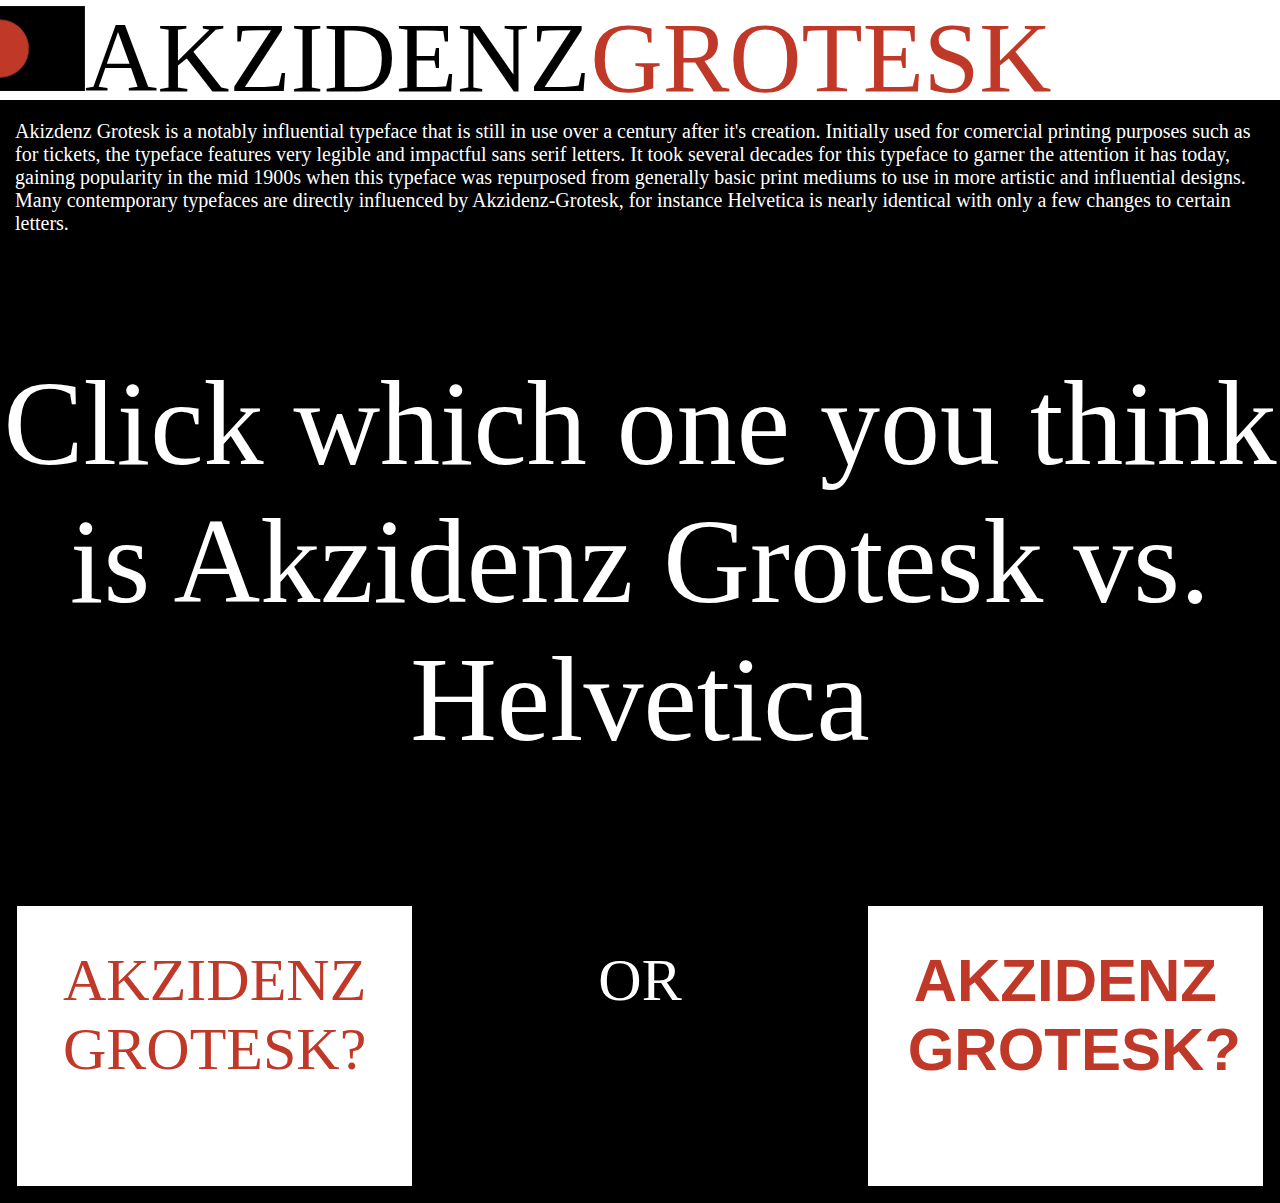
==== index.html @ a49aa4c3 "Add files via upload" ====
<!DOCTYPE html>
<html>
<head>
	<meta charset="utf-8">
	<meta name="viewport" content="width=device-width, initial-scale=1">
	<link rel="stylesheet" type="text/css" href="mainsite.css">
	<title></title>
</head>
<body>

<div class="class1">
	<img id="interpolantics"src="interpolantics.png">AKZIDENZ<span>GROTESK</span>
</div>
</body>

<div>
	<p id="par1">Akizdenz Grotesk is a notably influential typeface that is still in use over a century after it's creation. Initially used for comercial printing purposes such as for tickets, the typeface features very legible and impactful sans serif letters. It took several decades for this typeface to garner the attention it has today, gaining popularity in the mid 1900s when this typeface was repurposed from generally basic print mediums to use in more artistic and influential designs. Many contemporary typefaces are directly influenced by Akzidenz-Grotesk, for instance Helvetica is nearly identical with only a few changes to certain letters. </p>	


</div>
<div id="guess">
	<p>Click which one you think is Akzidenz Grotesk vs. Helvetica
</div>
  <a href="/Volumes/My Passport/interactivedesign/typefaceproject/MainFiles/secondsite/website1.html"div class="container">

        <div class="box" data-hover="CORRECT!">AKZIDENZ GROTESK?</div>
        <div class="box2">OR</div>
        <div class="box3" data-hover="INCORRECT!">AKZIDENZ GROTESK?</div>
    </div>



</body>
</html>
---- mainsite.css ----
body {
	margin: 0;
}

@font-face {
	font-family: 'akzidenzgrotesk';
	src: url('akzidenz-grotesk-black.woff') format('woff'),

	font-weight: normal;
	font-style: normal;

}
#par1{font-size: 20px;
font-family: akzidenzgrotesk;
color: white;
margin-right: 15px;
margin-left: 15px;}

.class1 {
	position: sticky;
	top: 0%;
	font-size: 100px;
	font-family: akzidenzgrotesk;
	float: middle;
	width: 100%;
	height: 100px;
	background-color: white;

}

span{
	color: #c03827;

}
#interpolantics {
	text-wrap: left;
	height: 85px;}
.class2{font-size: 35px;
	font-family: akzidenzgrotesk;
	float: middle;}
span2{color: #c03827;}
span3{font-size: 25px;}
.class2{background-color: black;
top: 100%;}
body{background-color: black;}
#totbl{max-height: 700px;}
#antics{max-height: 700px;}
 #guess{text-align: center;
 	font-size: 120px;
 	font-family: akzidenzgrotesk;
 	color: white;}
     .container {
            display: flex;
            border: 2px solid black;
        }
 
        .box {
            flex: 1;
            margin: 15px;
            padding: 40px;
          	
            font-family: akzidenzgrotesk;
            color: #c03827;
            font-size: 60px;
            text-align: center;
            background-color: white;
        }
        .box2 {
        		flex: 1;
            margin: 15px;
            padding: 40px;
          
            font-family: akzidenzgrotesk;
            color: white;
            font-size: 60px;
            text-align: center;
            justify-content: center;
            
        }
          .box3 {
        		flex: 1;
            margin: 15px;
            padding: 40px;
            width: 300px;
         	height:200px;
            font-family: sans-serif;
            color: #c03827;
            font-size: 60px;
            text-align: center;
            background-color: white;
            font-weight: 700;
        }
.box:hover{
	font-size: 0px;
}
.box:hover:after{
	content: attr(data-hover);
	color: #c03827;
            font-size: 60px;
}
.box3:hover{
	font-size: 0px;
}
.box3:hover:after{
	content: attr(data-hover);
	color: #c03827;
            font-size: 60px;
}
a{text-decoration: none;}
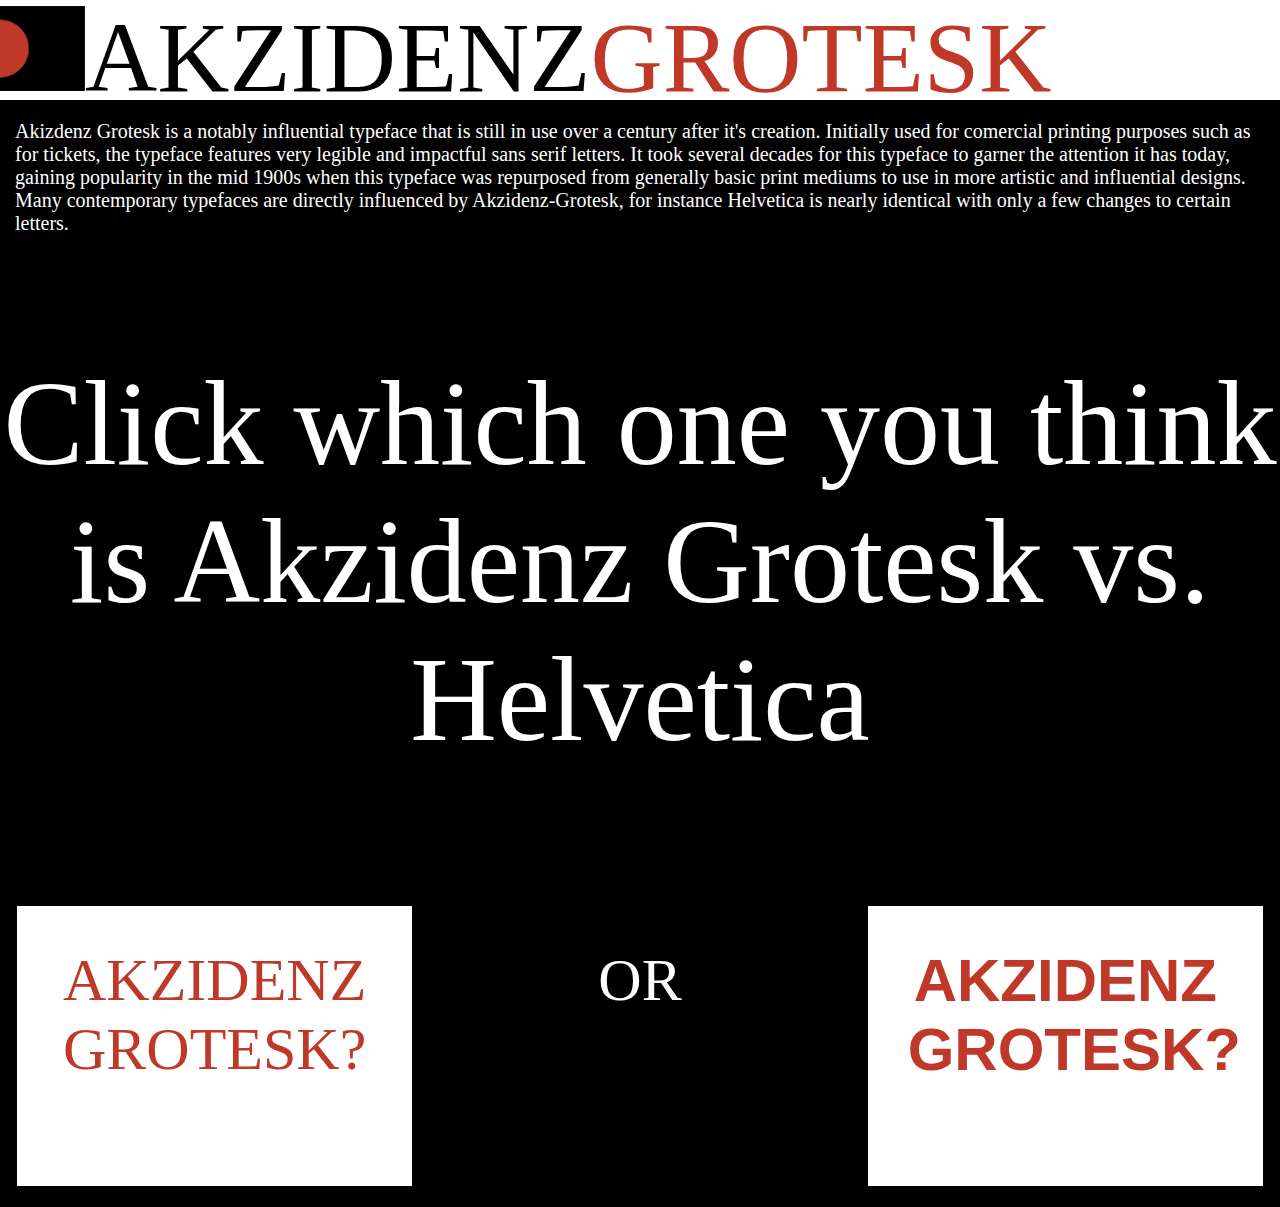
==== commit 1298d2d0: "Update index.html" ====
--- a/index.html
+++ b/index.html
@@ -5,6 +5,7 @@
 	<meta name="viewport" content="width=device-width, initial-scale=1">
 	<link rel="stylesheet" type="text/css" href="mainsite.css">
 	<title></title>
+	<link rel="icon" href="/Volumes/My Passport/interactivedesign/typefaceproject/MainFiles/favicon_io/favicon.io">
 </head>
 <body>
 
@@ -21,7 +22,7 @@
 <div id="guess">
 	<p>Click which one you think is Akzidenz Grotesk vs. Helvetica
 </div>
-  <a href="/Volumes/My Passport/interactivedesign/typefaceproject/MainFiles/secondsite/website1.html"div class="container">
+ <div> <a href="website1.html"div class="container">
 
         <div class="box" data-hover="CORRECT!">AKZIDENZ GROTESK?</div>
         <div class="box2">OR</div>
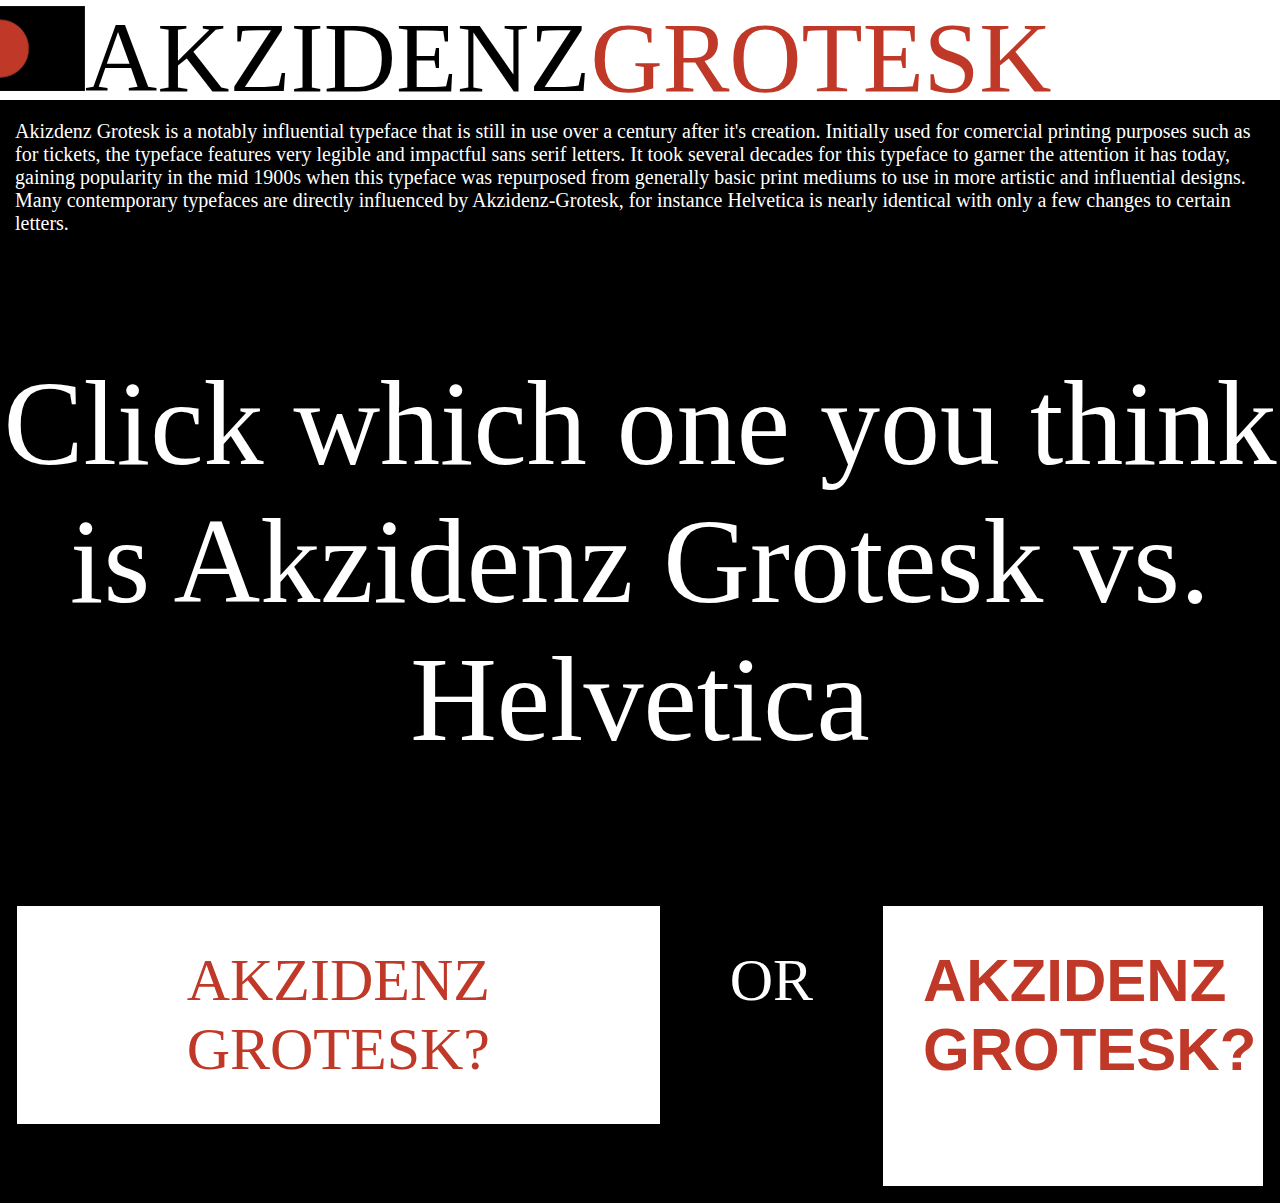
==== commit 8c2d2510: "Update index.html" ====
--- a/index.html
+++ b/index.html
@@ -22,11 +22,11 @@
 <div id="guess">
 	<p>Click which one you think is Akzidenz Grotesk vs. Helvetica
 </div>
- <div> <a href="website1.html"div class="container">
+ <div class="container">
 
-        <div class="box" data-hover="CORRECT!">AKZIDENZ GROTESK?</div>
-        <div class="box2">OR</div>
-        <div class="box3" data-hover="INCORRECT!">AKZIDENZ GROTESK?</div>
+       <a href="website1.html"> <div class="box" data-hover="CORRECT!">AKZIDENZ GROTESK?</div></a>
+        <a href="website1.html"> <div class="box2">OR</div></a>
+           <a href="website1.html"> <div class="box3" data-hover="INCORRECT!">AKZIDENZ GROTESK?</div></a>
     </div>
 
 
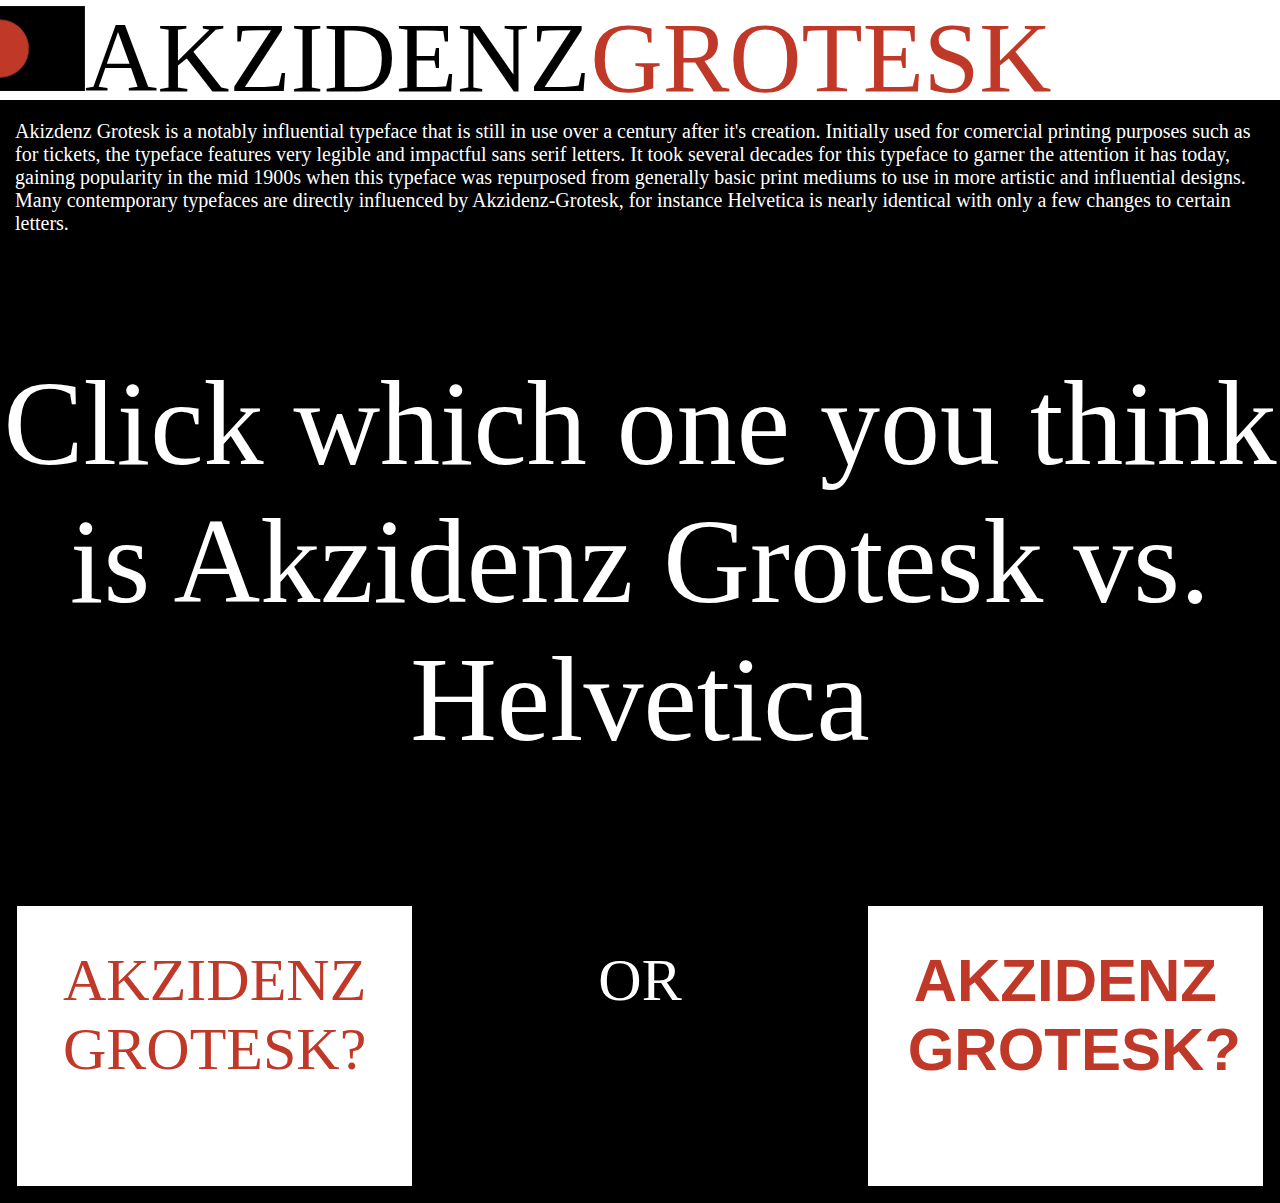
==== commit a561a3e7: "Update index.html" ====
--- a/index.html
+++ b/index.html
@@ -22,11 +22,11 @@
 <div id="guess">
 	<p>Click which one you think is Akzidenz Grotesk vs. Helvetica
 </div>
- <div class="container">
+<a href="website1.html"> <div class="container"></a>
 
-       <a href="website1.html"> <div class="box" data-hover="CORRECT!">AKZIDENZ GROTESK?</div></a>
-        <a href="website1.html"> <div class="box2">OR</div></a>
-           <a href="website1.html"> <div class="box3" data-hover="INCORRECT!">AKZIDENZ GROTESK?</div></a>
+<div class="box" data-hover="CORRECT!">AKZIDENZ GROTESK?</div>
+       <div class="box2">OR</div>
+          <div class="box3" data-hover="INCORRECT!">AKZIDENZ GROTESK?</div>
     </div>
 
 
